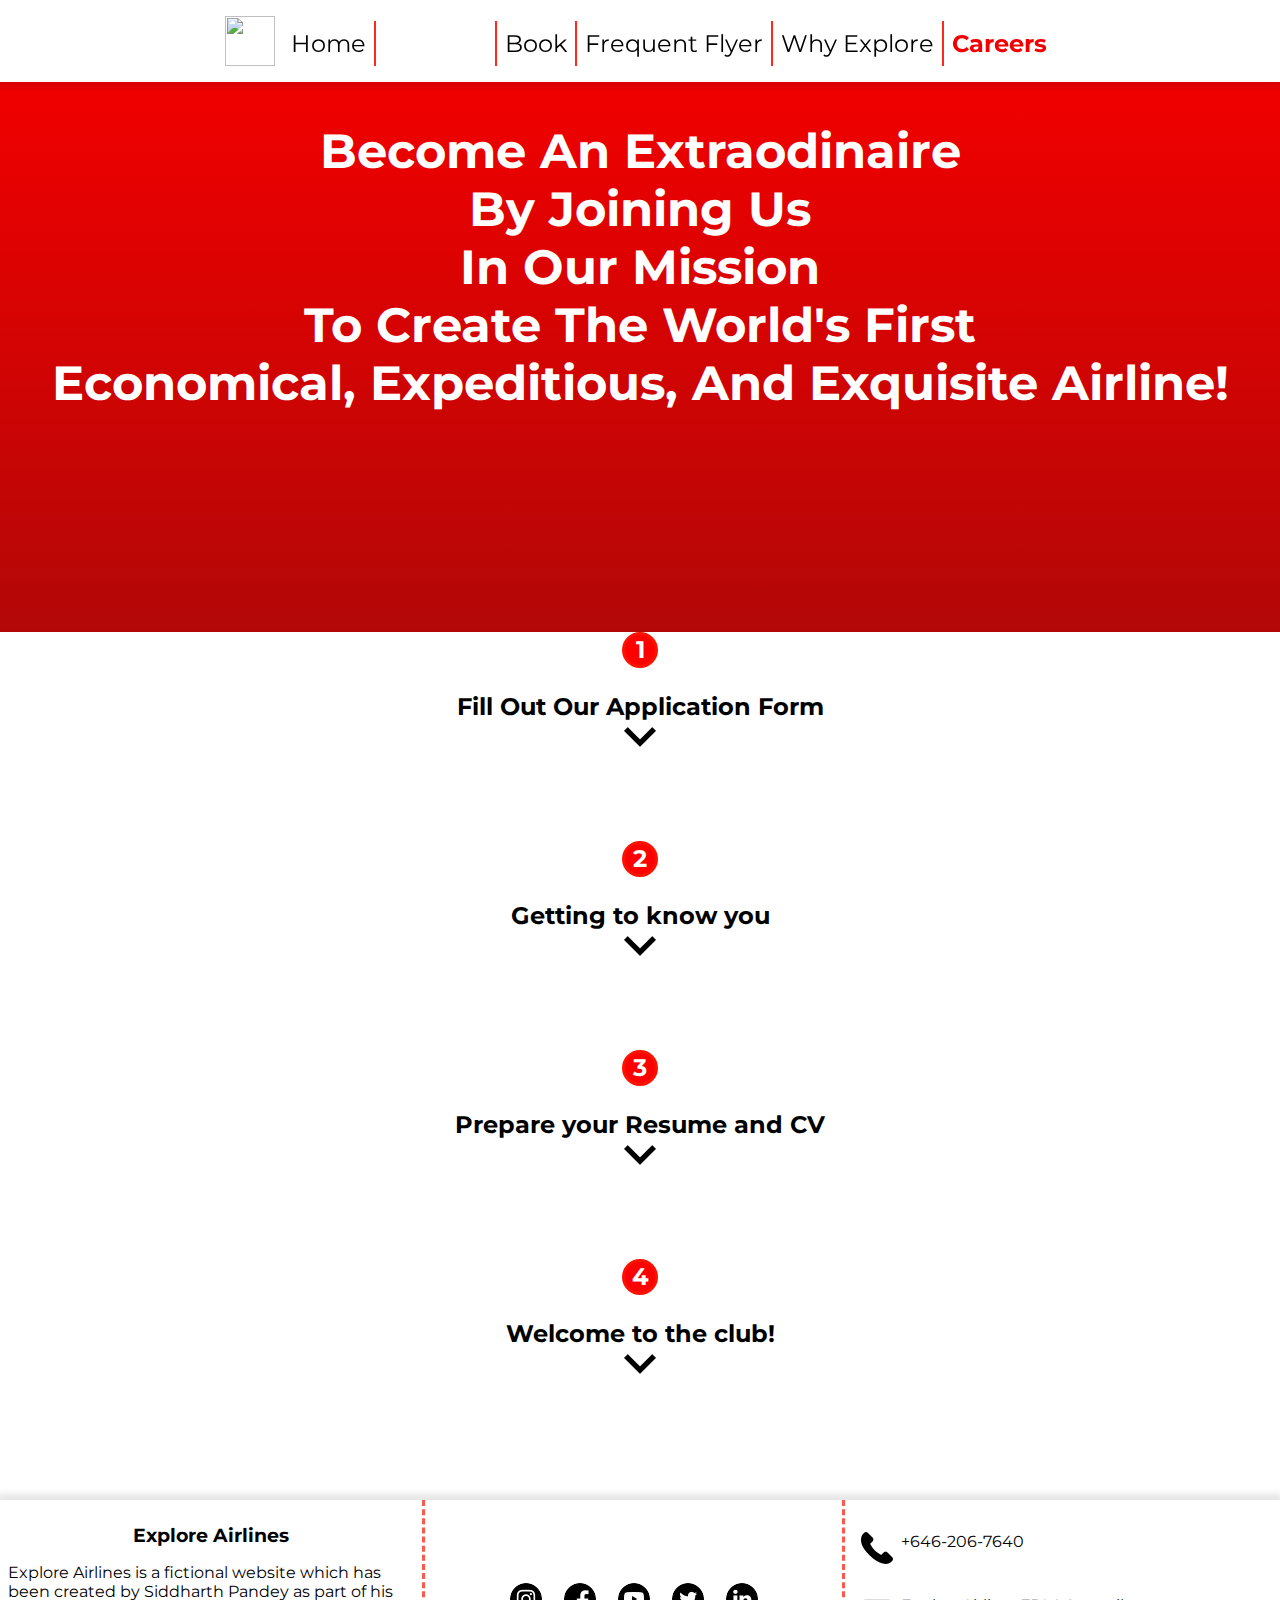
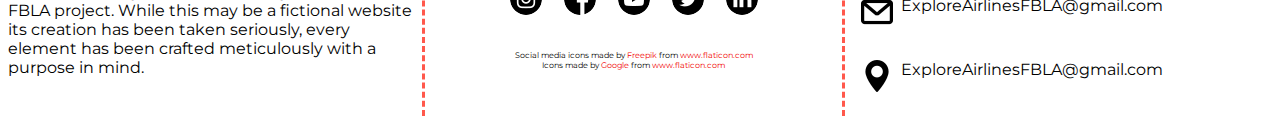
==== HTML/apply.html @ c37e38e6 "Update apply.html" ====
<html>
<head>
  <link href="../CSS/normalize.css" rel="stylesheet" type="text/css">
  <link href="../CSS/main.css" rel="stylesheet" type="text/css">
  <link href="../CSS/apply.css" rel="stylesheet" type="text/css">
  <link href="https://fonts.googleapis.com/css?family=Montserrat&display=swap" rel="stylesheet">
</head>
<body>
  <title>Explore Airlines</title>
  <div class="wrapper">
    <header class="nav-header">
      <h1 class="name">Explore Airlines</h1>
      <ul class="main-nav">
        <img src="Images/logo.png" rel="Our company logo" id="logo-pc">
        <li><a href="/../index.html">Home</a></li>
        <li><a href="/HTML/bookings.html">Book</a></li>
        <li><a href="#">Frequent Flyer</a></li>
        <li><a href="#">Why Explore</a></li>
        <li><a href="/HTML/apply.html" style="color:#f10000; font-weight: bold;">Careers</a></li>
      </ul>
    </header>
    <div class="gradient-background">
      <h1 class="headline">Become An Extraodinaire<br>By Joining Us<br>In Our Mission<br>To Create The World's First<br>Economical, Expeditious, And Exquisite Airline!</h1>
    </div>
    <div class="container-mobile">
      <div class="steps">
        <h2 class="number">1</h2>
        <h2 class="instruction">Fill Out Our Application Form</h2>
        <p class="more_info">More Info</p>
        <input type="checkbox" id="expander1" class="num1">
        <label for="expander1" class="expander"></label>
          <div class="collap-one collapsible">
            <p class="info">We are looking for employees with a creative spirit who are willing to work hard and persevere through challenges. Opportunities at Explore Airlines run wide across all positions.
            </p>
      </div>
      <div class="step">
        <h2 class="number">2</h2>
        <h2 class="instruction">Getting to know you</h2>
        <p class="more_info">More Info</p>
        <input type="checkbox" id="expander2" class="num2">
        <label for="expander2" class="expander"></label>
          <div class="collap-two collapsible">
            <p class="info">If your career profile matches what we are looking for. We'll call you and schedule an interview, you can ask us as many questions as you want!<br>
                We Recommend that you research about our company prior to the interview. We also strongly urge that you abide by our Dress Code:</p>
                <ul class="info-dress">
                  <li>Business suit with:</li>
                  <li>Blouse</li>
                  <li>Collared dress shirt and neck or bow tie</li>
                  <li>Dress pants or skirt with:</li>
                  <li>Blouse</li>
                  <li>Collared dress shirt and neck or bow tie</li>
                  <li>Business dress</li>
                  <li>Blazer with dress pants and:</li>
                  <li>Blouse</li>
                  <li>Collared dress shirt and neck or bow tie</li>
                  <li>Dress shoes/dress boots</li>
                </ul>
          </div>
        </div>
        <div class="step">
        <h2 class="number">3</h2>
        <h2 class="instruction">Prepare your Resume and CV</h2>
        <p class="more_info">More Info</p>
        <input type="checkbox" id="expander3" class="num3">
        <label for="expander3" class="expander"></label>
          <div class="collap-three collapsible">
            <p class="info">Your CV is your opportunity to explain all your work experience and all your achievements, it can be as long as you wish. A Resume unlike a CV should be short, concise and to the point, summarizing your relevant skills and work experience.<br>
              <img src="../Images/document.png" alt="document icon" class="inline-textpic">
                <a href="https://www.businessinsider.com/what-is-the-difference-between-a-cv-and-a-resume-2013-6" class="inline-textpic">Click here to learn more about Resumes and CV's</a>
            </p>
          </div>
        </div>
        <div class="step">
          <h2 class="number">4</h2>
          <h2 class="instruction">Welcome to the club!</h2>
          <p class="more_info">More Info</p>
          <input type="checkbox" id="expander4" class="num4">
          <label for="expander4" class="expander"></label>
            <div class="collap-four collapsible">
              <p class="info">
                Now you can call yourself an Explore Airlines Extraordinaire. We’ll present you your job offer and you’ll be welcomed as a new Extraordinaire.
            </div>
          </div>
      </div>
    </div>
 </div>
 <footer>
    <div class="footer-left">
      <h3>Explore Airlines</h3>
      <p>Explore Airlines is a fictional website which has been created by Siddharth Pandey as part of his FBLA project. While this may be a fictional website its creation has been taken seriously, every element has been crafted meticulously with a purpose in mind.</p>
    </div>
    <div class="footer-center">
      <div class="socials">
        <a href="https://www.instagram.com"><img src="../Images/instagram.png" alt="Follow us on instagram"></a>
        <a href="https://www.facebook.com"><img src="../Images/facebook.png" alt="Follow us on facebook"></a>
        <a href="https://www.youtube.com"><img src="../Images/youtube.png" alt="Follow us on youtube"></a>
        <a href="https://twitter.com"><img src="../Images/twitter.png" alt="Follow us on twitter"></a>
        <a href="https://www.linkedin.com/"><img src="../Images/linkedin.png" alt="Follow us on linked in"></a>
      </div>
        <p class="credit">Social media icons made by <a class="footer-link"  href="https://www.flaticon.com/authors/freepik">Freepik</a> from <a class="footer-link" href="https://www.flaticon.com/">www.flaticon.com</a></p>
      <p class="credit">Icons made by <a class="footer-link" href="https://www.flaticon.com/authors/google">Google</a> from <a class="footer-link" href="https://www.flaticon.com/">www.flaticon.com</a></p>
    </div>
    <div class="footer-right">
      <p><a class="inline-textpic"><img src="../Images/call.png" alt="Call us at:">+646-206-7640</a></p>
      <p><a class="inline-textpic"><img src="../Images/email.png" alt="Email us at:">ExploreAirlinesFBLA@gmail.com</a></p>
      <p><a class="inline-textpic"><img src="../Images/location.png" alt="Email us at:">ExploreAirlinesFBLA@gmail.com</a></p>
    </div>
  </footer>
</body>
</html>
---- CSS/main.css ----
@import url('https://fonts.googleapis.com/css?family=PT+Sans+Narrow&display=swap');

/* Base Styles */
* {
  margin: 0;
  padding: 0;
  box-sizing: border-box;
  font-family: 'Montserrat', 'PT Sans Narrow', sans-serif;
}

img {
  display: block; 
}

/* Background Color EDEFF0 */

/* DRY CSS */

.text-center {
  text-align: center;
}
  
.clearfix::after {
  content: "";
  display: table;
  clear: both;
}

.credit {
  font-size: 0.5rem;
}
    
@media only screen and (min-width: 360px) {  
  .pc {
    display: none;
  }
  
  .pc-vis {
    visibility: hidden;
  }
  
  .container-mobile {
    margin: auto;
    width: 80%;
    display: flex;
    flex-direction: column;
  }
  
  .box {
    display: flex;
    flex-direction: column;
    margin: auto;
    margin-top: 2rem;
    box-shadow: 0rem 0.2rem 0.4rem 0.2rem rgba(0, 0, 0, 0.1);
    padding: 0.5rem;
    width: 100%;
    height: auto;
  }
  
  .inline-textpic {
    display: inline-flex;
  }
  
  a {
    text-decoration: none;
    color: inherit;
  }
  
  a:hover {
    transition: 50ms;
    transition-timing-function: ease-in;
    text-decoration: underline;
    text-decoration-color: #f10000;
    cursor: pointer;
  }
  /*button elements*/
  .button {
    background-color: #f10000;
    border: none;
    border-radius: 5px;
    padding: 1rem 2rem 1rem 2rem;
    color: white;
    border: solid transparent;
    max-height: 54px;
  }
  
  .button:hover {
    cursor: pointer;
  }
  
  /* Footer */
  footer {
    bottom: 0;
    width: 100%;
    color: black;
    background-color: white;
    text-align: center;
    box-shadow: 0rem -0.2rem 0.4rem 0.2rem rgba(0, 0, 0, 0.1);
    height: auto;
    display: flex;
    flex-direction: column;
  }
  
  .footer-link {
    color: #f10000;
  }
  
  .socials {
    display: flex;
    flex-direction: row;
    justify-content: center;
    margin-top: 0.5rem;
    margin-bottom: 0.5rem;
    width: auto;
  }
  
  .socials img {
    border-radius: 50%;
    border: solid transparent;
  }
}

@media only screen and (min-width: 1024px) {
  .box {
    margin: 0;
    margin-top: 5rem;
    box-shadow: 0rem 0.2rem 0.4rem 0.2rem rgba(0, 0, 0, 0.1);
    padding: 0.5rem;
    width: 30%;
    min-width: 375px;
    max-width: 375px;
    transition: 500ms;
    border: solid transparent;
  }
  
  .box:hover {
    border-color: #f10000;               
  }
  
  /*buttons*/
  .button {
    text-align: center;
    bottom: 0;
    font-size: 1em;
  }
  
  .button:hover {
   transition: 200ms;
   background-color: white;
   color: #f10000;
   border-color: #f10000;
  }
}


/* Main Page-Mobile */
@media only screen and (min-width: 360px) {
  /* Navigation */
  .nav-header {
    background-color: #ffffff;
    z-index: 100;
  }
  
  #logo-pc {
    display: none;
  }
  
  #logo-mobile {
    margin: auto;
  }
  
  /*This has been done to override the normalize.css margin: 0.67em property*/
  .name {
    margin: 0;
    padding-top: 1em;
    padding-bottom: 1em;
    text-align: center;
  }
  
  .main-nav {
    display: flex;
    flex-direction: column;
    width: 80vw;
    margin: auto;
    border-bottom: 0.2rem solid #f10000;
  }  

  .main-nav li {
    /*background-color: #FFDD00;*/
    text-align: center;
    color: #ffffff;
    padding-top: 2em;
    padding-bottom: 2em;
    border-top: 0.2rem solid #f10000;
  }
  
  .main-nav li a {
    color: black;
    text-decoration: none;
  }
  
  /*rest of main page */
  .animation {
    display: none;
  }
  
  .wrapper {
    min-height: calc(100vh - 472px);
    margin-bottom: 5rem;
  }
  
  .box .state,
  .box .city {
    text-align: center;
  }
  
  .box .city {
    margin-bottom: 0.2rem;
    margin-top: 0.5rem;
  }
 /* 
  .red-border:hover {
    transition: 250ms;
    border-bottom: solid transparent;
    border-bottom-color: #f10000;
  }*/
  
  /*Footer Adjustments*/
  .footer-left,
  .footer-center,
  .footer-right {
    margin-top: 1.5rem;
  }
  
  .footer-right .inline-textpic {
    font-size: 1rem;
  }
  
  .footer-right .inline-textpic img {
    margin-right: 0.5rem;
  }
  
  .footer-right .inline-textpic:nth-child(n+1) {
    margin-top: 1rem;
  }
  
  .footer-right .inline-textpic:last-child {
    margin-bottom: 1rem;
  }
  
  .credit:first-child {
    margin-top: 1rem;
  }
}

/* Navigation-PC */
@media only screen and (min-width: 1024px) {
  .nav-header {
    position: fixed;
    background-color: #ffffff;
    height: auto;
    position: fixed;
    width: 100%;
    top: 0;
    box-shadow: 0rem 0.2rem 0.4rem 0.2rem rgba(0, 0, 0, 0.1);
  } 

  .name {
    display: none;
  }
  
  .main-nav {
    display: flex;
    width: 829.19px;
    margin: auto;
    border-bottom: none;
    flex-direction: row;
    margin-top: 1rem;
    justify-content: flex-start;
    /* To override some other property */
    margin-bottom: 1rem;
    /*margin-bottom: 1.5625rem;*/
  }
  
  .main-nav li {
    display: flex;
    border-top: none;
    padding-top: 0.5rem;
    padding-bottom: 0.5rem;
    padding-right: 0.5rem;
    padding-left: 0.5rem;
    border-left: solid 2px rgba(255, 17, 0, 0.9);
    margin-top: auto;
    font-size: 1.5em;
  }
  
  /*selects 1st list item, idk why*/
  .main-nav li:nth-child(2) {
    border-left: none;
    padding-left: 1rem;
    border-right: solid 2px rgba(255, 17, 0, 0.9);
  }
  
  /*selects 2nd list item idk why*/
  .main-nav li:nth-child(3) {
    margin-left: auto;
  }
  
  .main-nav li a:hover {
    transition: 250ms;
    color: #f10000;
  }
  
  #logo-mobile {
    display: none;
  }
  
  #logo-pc {
    /* To re-display element */
    display: block;
    align-self: center;
    width: 50px;
    height: 50px;
  }
  
  
  /* Main Page Styles*/
  
  .animation {
    display: flex;
    justify-content: flex-start;
    height: 550px;
  }
  
  .gradient-background {
    background: linear-gradient(#f10000, #b30707);
  }
  
  .space-between {
    margin-top: 175px;
    width: 33.333%;
  }
  
  .animation img {
    margin: auto;
  }
  
  .space-between p {
    text-align: center;
    font-size: 2.5rem;
    color: white;
    font-weight: bold;
  }
  
  #slogan {
    position: absolute;
    left: 50%;
    /*Center*/
    margin-left: -302.595px;
    top: 5%;
    z-index: 7;
    margin-top: 93px;
    font-size: 3rem;
    color: white;
    font-weight: bold;
  }
  
  .container-location {
    margin: auto;
    width: 819px;
    display: flex;
    flex-direction: row;
    justify-content: space-between;
    flex-wrap: wrap;
  }
  
  .book-button {
    width: 35%;
    align-self: flex-end;
  }
  
  /*Footer Adjustments*/
  .wrapper {
    /*To create a sticky footer*/
    min-height: calc(100vh - 373px);
    /*To place content below header*/
    margin-top: 82px;
  }
  
  footer {
    flex-direction: row;
    height: 216px;
  }
  
  .footer-left {
    width: 33%;
    margin-top: 0;
  }
  
  .footer-left h3 {
    margin-top: 1.5rem;
    margin-bottom: 1rem;
  }
  
  .footer-left p {
    margin-bottom: 0.5rem;
    text-align: left;
    padding-left: 0.5rem;
    padding-right: 0.5rem;
  }
  
  .footer-center {
    width: 33%;
    margin: 0;
    border-right: dashed rgba(255, 17, 0, 0.7);
    align-items: center;
    border-left: dashed rgba(255, 17, 0, 0.7);
  }
  
  .socials {
    margin-top: 5rem;
    margin-bottom: 2rem;
  }
  
  .socials img {
    margin-right: 0.5rem;
    margin-left: 0.5rem;
  }
  
  .socials img:hover {
    transition: 250ms;
    border-color: #f10000;
  }
  
  .footer-right {
    margin-top: 0;
    width: 33%;
    align-items: flex-start;
  }
  
  .footer-right p {
    text-align: left;
    margin-bottom: 0.5rem;
  }
  
  .footer-right p:first-child {
    margin-top: 1.5rem;
  }
  
  .footer-right .inline-textpic:first-child {
    margin-top: 0.5rem;
  }
  
  .footer-right img {
    margin-left: 1rem;
  }
  
}

/* Larger screens */
@media only screen and (min-width: 1440px) {
  
  .container-location {
    min-width: 1200px;
    max-width: 1200px;
  }
  
  .main-nav {
    /*The 8px is for the padding on the list items*/
    width: 1208px;
  }
  
  /*Footer Adjustments*/
  .footer-left h3 {
    margin-bottom: 1.5rem;
  }
  .footer-right p {
    margin-bottom: 0.5rem;
  }
}
---- CSS/apply.css ----
/* mobile */

@media only screen and (min-width: 360px) {
  /*The original .box is in DRY CSS in main.css*/
  .box {
    height: 25%;
    max-height: 320px;
  }
  
  .gradient-background {
    height: 550px;
  }
  
  .gradient-background h1 {
    color: white;
    font-weight: bold;
    font-size: 3rem;
  }
  
  .headline {
    padding-top: 2.5rem;
    text-align: center;
  }
  
  .number {
    margin-left: auto;
    margin-right: auto;
    display: block;
    text-align: center;
    color: white;
    height: 1.5em;
    width: 1.5em;
    border: solid #f10;
    border-radius: 50%;
    background-color: red;
    margin-bottom: 1.5rem;
  }
  .instruction {
    text-align: center;
  }
  
  .info {
    margin: auto;
    text-align: center;
  }
  
  .more_info {
    display: none;
  }
  
  /* For The Collapsible; Collapsibles shared content */
  label[class="expander"] {
    margin: auto;
    display: block;
    cursor: pointer;
    background: url("../Images/expand-down.png") no-repeat top center;
    padding: 0.5rem;
    width: 32px;
    height: 32px;
    transition: 250ms;
    margin-bottom: 0.5rem;
    border-bottom-width: 1px;
    border-bottom: solid transparent;
  }
  
  label[class="expander"]:hover {
    cursor: pointer;
    border-bottom-color: #f10000;
  }
  
  label[class="expander"]:not:hover {
    border-bottom-color: transparent;
  }
  
  #expander1,
  #expander2,
  #expander3,
  #expander4 {
    margin: auto;
    width: 32px;
    height: 32px;
    display: none;
  }
  
  .collapsible {
    max-height: 0;
    overflow: hidden;
    margin: auto;
    /*margin-top: 0.5rem;*/
  }
  
  .step {
    margin-top: 5rem;
  }
  
 /* Specific Height For Each Collapsible(Transitions don't work with 'auto') */ 
 
 /* First Collapsible, There is definitely a better and less repetitive way to do this, but my brain is feeling too racked right now*/
  input[class="num1"]:checked ~ .collap-one{
    max-height: 40px;
    transition: max-height 1s ease-in;
    height: auto;
  }
  
  input[id="expander1"]:checked +label {
    background-image: url("../Images/expand-up.png");
  }
  
  input[id="expander1"]:not(:checked) +label {
    background-image: url("../Images/expand-down.png");
  }
  
  
  input[id="expander1"]:not(:checked) ~ .collapsible {
    max-height: 0;
    transition-property: max-height;
    transition-duration: 1s;
    transition-timing-function: ease-out;
  }
  
  /*Second Collapsible*/
  input[class="num2"]:checked ~ .collap-two {
    max-height: 380px;
    transition: max-height 1s ease-in;
    height: auto;
  }
  
  input[id="expander2"]:checked +label {
    background-image: url("../Images/expand-up.png");
  }
  
  input[id="expander2"]:not(:checked) +label {
    background-image: url("../Images/expand-down.png");
  }
  
  
  input[id="expander2"]:not(:checked) ~ .collapsible {
    max-height: 0;
    transition-property: max-height;
    transition-duration: 1s;
    transition-timing-function: ease-out;
  }
  
  img[alt="document icon"],
  a[href*="businessinsider.com"] {
    margin-top: 0.5rem;
  }
  
  /*Third Collapsible*/
  input[class="num3"]:checked ~ .collap-three {
    max-height: 90px;
    transition: max-height 1s ease-in;
    height: auto;
  }
  
  input[id="expander3"]:checked +label {
    background-image: url("../Images/expand-up.png");
  }
  
  input[id="expander3"]:not(:checked) +label {
    background-image: url("../Images/expand-down.png");
  }
  
  
  input[id="expander3"]:not(:checked) ~ .collapsible {
    max-height: 0;
    transition-property: max-height;
    transition-duration: 1s;
    transition-timing-function: ease-out;
  }
  /*Fourth Collapsible*/
  input[id="expander4"]:not(:checked) +label {
    background-image: url("../Images/expand-down.png");
  }
  
  input[class="num4"]:checked ~ .collap-four {
    max-height: 40px;
    transition: max-height 1s ease-in;
    height: auto;
  }
  
  input[id="expander4"]:not(:checked) ~ .collapsible {
    max-height: 0;
    transition-property: max-height;
    transition-duration: 1s;
    transition-timing-function: ease-out;
  }
  
  input[id="expander4"]:checked +label {
    background-image: url("../Images/expand-up.png");
  } 
  
  .step div:last-child {
    margin-bottom: 2rem;
  }
  
  .info-dress {
    text-align: center;
  }
  
  .info-dress li {
    padding-bottom: 0.25rem;
  }
  
  .info-dress li:nth-child(-4n+8),
  .info-dress li:first-child {
    font-weight: bold;
    margin-top: 0.5rem;
    margin-bottom: 0.5rem;
  }
   
}

@media only screen and (min-width: 1024px) {
  .collapsible {
    max-width: 821.19px;
  }
}

@media only screen and (min-width: 1440px) {
  .collapsible {
    max-width: 1208px;
  }
}
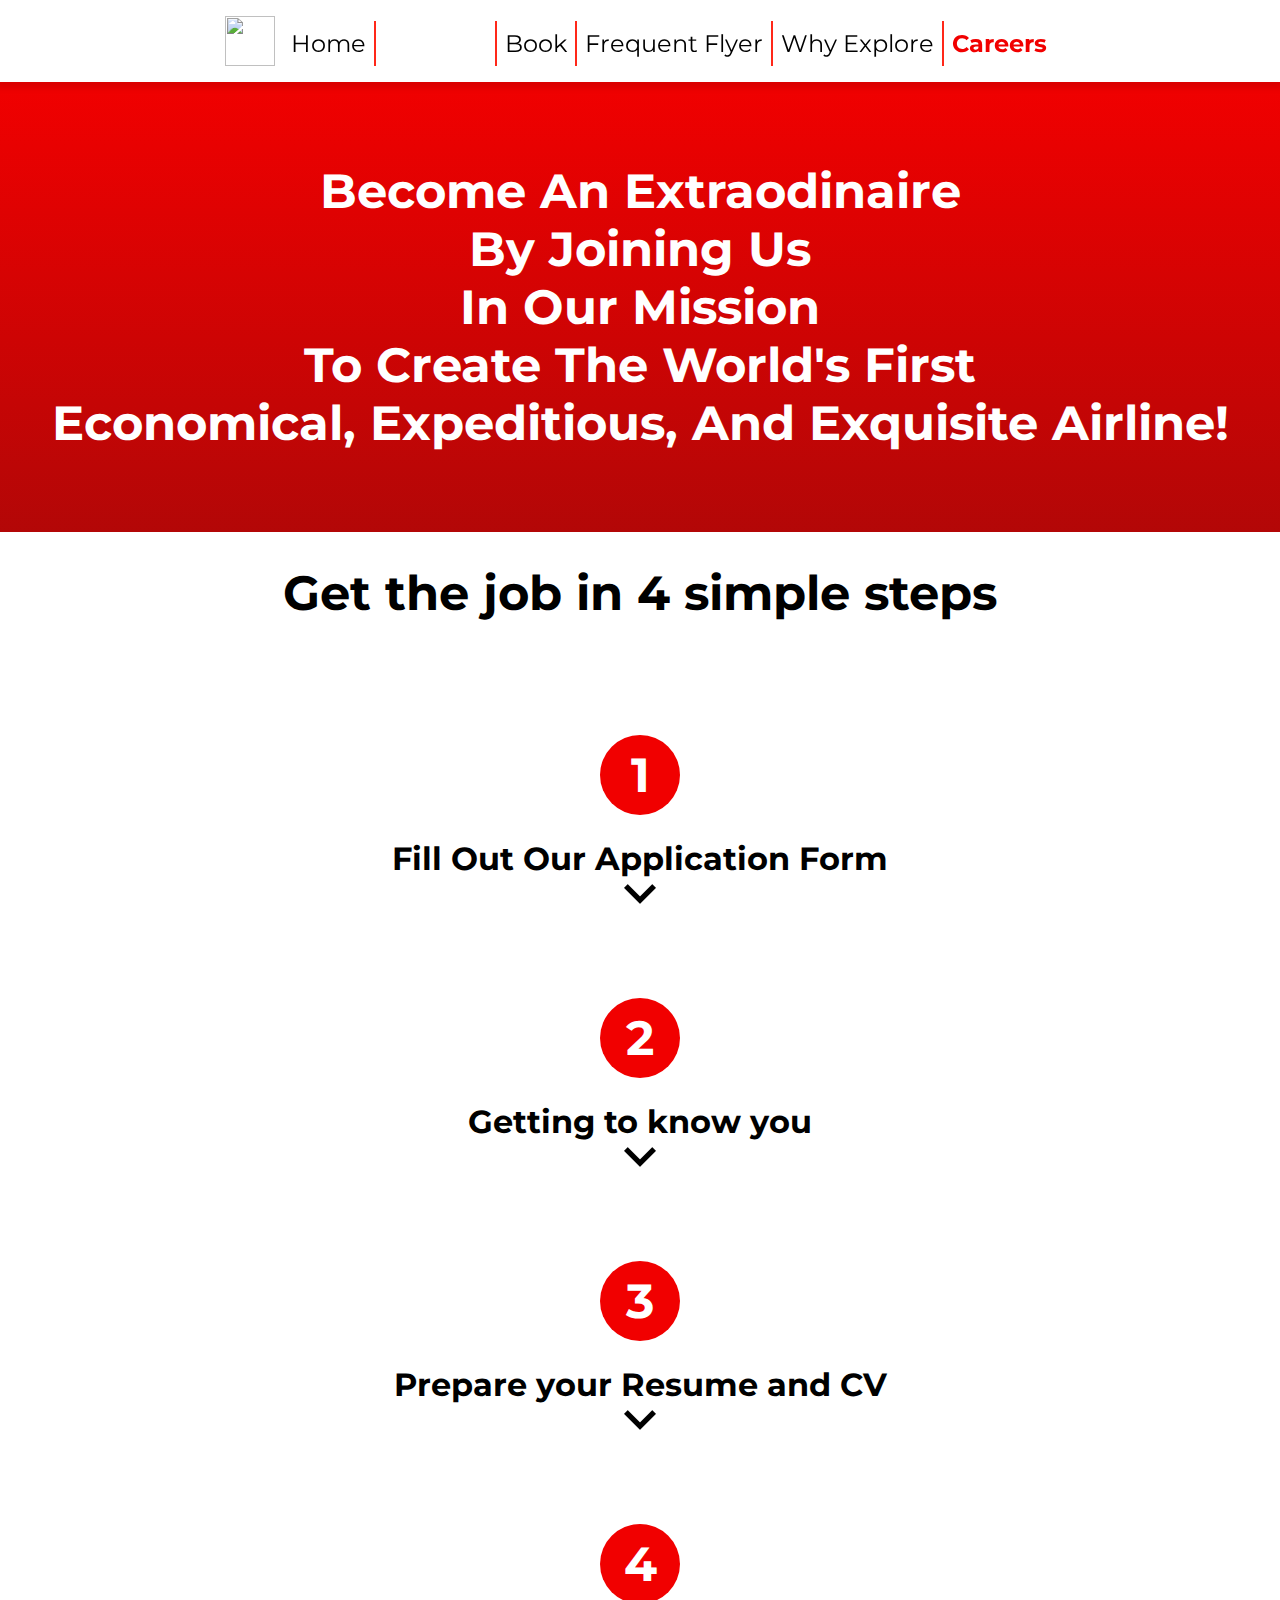
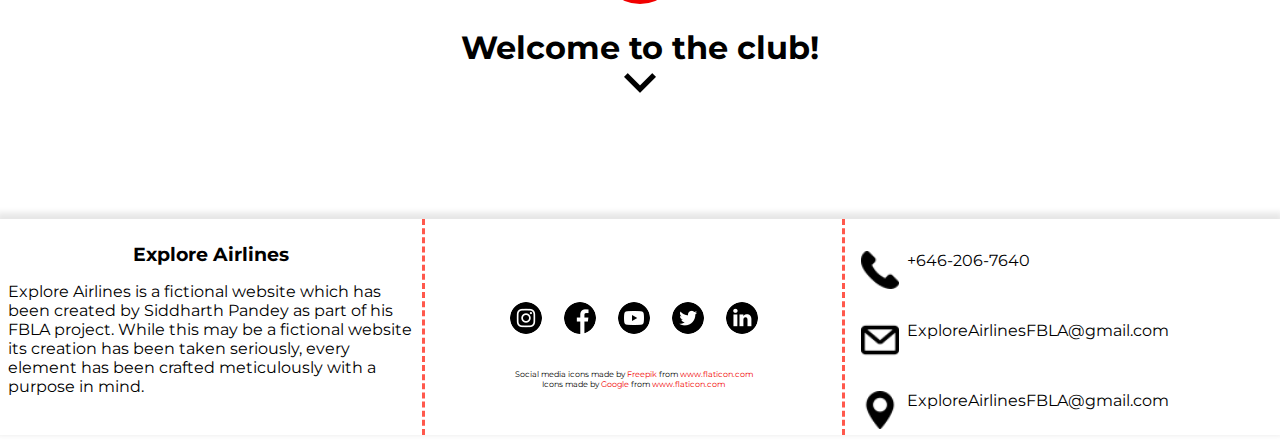
==== commit dad582e7: "fixed up some more things" ====
--- a/HTML/apply.html
+++ b/HTML/apply.html
@@ -23,8 +23,11 @@
       <h1 class="headline">Become An Extraodinaire<br>By Joining Us<br>In Our Mission<br>To Create The World's First<br>Economical, Expeditious, And Exquisite Airline!</h1>
     </div>
     <div class="container-mobile">
+      <h1 class="simple-steps"> Get the job in 4 simple steps </h1>
       <div class="steps">
-        <h2 class="number">1</h2>
+        <div class="circle">
+          <h2 class="number">1</h2>
+        </div>
         <h2 class="instruction">Fill Out Our Application Form</h2>
         <p class="more_info">More Info</p>
         <input type="checkbox" id="expander1" class="num1">
@@ -34,14 +37,16 @@
             </p>
       </div>
       <div class="step">
-        <h2 class="number">2</h2>
+        <div class="circle">
+          <h2 class="number">2</h2>
+        </div>
         <h2 class="instruction">Getting to know you</h2>
         <p class="more_info">More Info</p>
         <input type="checkbox" id="expander2" class="num2">
         <label for="expander2" class="expander"></label>
           <div class="collap-two collapsible">
             <p class="info">If your career profile matches what we are looking for. We'll call you and schedule an interview, you can ask us as many questions as you want!<br>
-                We Recommend that you research about our company prior to the interview. We also strongly urge that you abide by our Dress Code:</p>
+                <!-- We Recommend that you research about our company prior to the interview. We also strongly urge that you abide by our Dress Code:</p>
                 <ul class="info-dress">
                   <li>Business suit with:</li>
                   <li>Blouse</li>
@@ -54,11 +59,13 @@
                   <li>Blouse</li>
                   <li>Collared dress shirt and neck or bow tie</li>
                   <li>Dress shoes/dress boots</li>
-                </ul>
+                </ul> -->
           </div>
         </div>
         <div class="step">
-        <h2 class="number">3</h2>
+          <div class="circle">
+            <h2 class="number">3</h2>
+          </div>
         <h2 class="instruction">Prepare your Resume and CV</h2>
         <p class="more_info">More Info</p>
         <input type="checkbox" id="expander3" class="num3">
@@ -71,7 +78,9 @@
           </div>
         </div>
         <div class="step">
-          <h2 class="number">4</h2>
+          <div class="circle">
+            <h2 class="number">4</h2>
+          </div>
           <h2 class="instruction">Welcome to the club!</h2>
           <p class="more_info">More Info</p>
           <input type="checkbox" id="expander4" class="num4">
--- a/CSS/main.css
+++ b/CSS/main.css
@@ -9,7 +9,7 @@
 }
 
 img {
-  display: block; 
+  display: block;
 }
 
 /* Background Color EDEFF0 */
@@ -19,7 +19,7 @@
 .text-center {
   text-align: center;
 }
-  
+
 .clearfix::after {
   content: "";
   display: table;
@@ -29,23 +29,27 @@
 .credit {
   font-size: 0.5rem;
 }
-    
-@media only screen and (min-width: 360px) {  
+
+@media only screen and (min-width: 360px) {
   .pc {
     display: none;
   }
-  
+
   .pc-vis {
     visibility: hidden;
   }
-  
+
   .container-mobile {
     margin: auto;
     width: 80%;
     display: flex;
     flex-direction: column;
   }
-  
+
+  .gradient-background {
+    background: linear-gradient(#f10000, #b30707);
+  }
+
   .box {
     display: flex;
     flex-direction: column;
@@ -56,16 +60,16 @@
     width: 100%;
     height: auto;
   }
-  
+
   .inline-textpic {
     display: inline-flex;
   }
-  
+
   a {
     text-decoration: none;
     color: inherit;
   }
-  
+
   a:hover {
     transition: 50ms;
     transition-timing-function: ease-in;
@@ -75,19 +79,19 @@
   }
   /*button elements*/
   .button {
+    font-size: 2rem;
     background-color: #f10000;
     border: none;
     border-radius: 5px;
     padding: 1rem 2rem 1rem 2rem;
     color: white;
     border: solid transparent;
-    max-height: 54px;
-  }
-  
+  }
+
   .button:hover {
     cursor: pointer;
   }
-  
+
   /* Footer */
   footer {
     bottom: 0;
@@ -100,11 +104,11 @@
     display: flex;
     flex-direction: column;
   }
-  
+
   .footer-link {
     color: #f10000;
   }
-  
+
   .socials {
     display: flex;
     flex-direction: row;
@@ -113,14 +117,15 @@
     margin-bottom: 0.5rem;
     width: auto;
   }
-  
-  .socials img {
-    border-radius: 50%;
-    border: solid transparent;
-  }
+
 }
 
 @media only screen and (min-width: 1024px) {
+
+  .mobile {
+    display: none;
+  }
+
   .box {
     margin: 0;
     margin-top: 5rem;
@@ -132,18 +137,18 @@
     transition: 500ms;
     border: solid transparent;
   }
-  
+
   .box:hover {
-    border-color: #f10000;               
-  }
-  
+    border-color: #f10000;
+  }
+
   /*buttons*/
   .button {
     text-align: center;
     bottom: 0;
     font-size: 1em;
   }
-  
+
   .button:hover {
    transition: 200ms;
    background-color: white;
@@ -156,19 +161,20 @@
 /* Main Page-Mobile */
 @media only screen and (min-width: 360px) {
   /* Navigation */
+
   .nav-header {
     background-color: #ffffff;
     z-index: 100;
   }
-  
+
   #logo-pc {
     display: none;
   }
-  
+
   #logo-mobile {
     margin: auto;
   }
-  
+
   /*This has been done to override the normalize.css margin: 0.67em property*/
   .name {
     margin: 0;
@@ -176,78 +182,137 @@
     padding-bottom: 1em;
     text-align: center;
   }
-  
+
   .main-nav {
     display: flex;
     flex-direction: column;
     width: 80vw;
     margin: auto;
     border-bottom: 0.2rem solid #f10000;
-  }  
+  }
 
   .main-nav li {
     /*background-color: #FFDD00;*/
+    font-size: 2rem;
     text-align: center;
     color: #ffffff;
-    padding-top: 2em;
-    padding-bottom: 2em;
+    padding-top: 4rem;
+    padding-bottom: 4rem;
     border-top: 0.2rem solid #f10000;
   }
-  
+
   .main-nav li a {
     color: black;
     text-decoration: none;
   }
-  
+
   /*rest of main page */
+
+  .gradient-background {
+    margin-top: 2rem;
+  }
+
   .animation {
-    display: none;
-  }
-  
+    display: flex;
+    flex-direction: column;
+  }
+
+  #slogan {
+    margin: auto;
+    color: white;
+    margin-top: 2rem;
+    margin-bottom: 1.5rem;
+  }
+
+
+
+  .animation p {
+    margin: auto:
+    color: white;
+    margin-top: 0.5rem;
+    margin-bottom: 1.5rem;
+  }
+
+  .animation img {
+    margin: auto;
+  }
+
+  .space-between p {
+    text-align: center;
+    font-size: 2.5rem;
+    color: white;
+    font-weight: bold;
+  }
+
+  .space-between p:last-child {
+    margin-bottom: 2rem;
+  }
+
   .wrapper {
     min-height: calc(100vh - 472px);
     margin-bottom: 5rem;
   }
-  
+
   .box .state,
   .box .city {
     text-align: center;
   }
-  
+
+  .box .state {
+    font-size: 2rem;
+  }
+
   .box .city {
     margin-bottom: 0.2rem;
     margin-top: 0.5rem;
-  }
- /* 
+    font-size: 1.5rem;
+  }
+ /*
   .red-border:hover {
     transition: 250ms;
     border-bottom: solid transparent;
     border-bottom-color: #f10000;
   }*/
-  
+
   /*Footer Adjustments*/
   .footer-left,
   .footer-center,
   .footer-right {
     margin-top: 1.5rem;
   }
-  
+
+  .footer-left p {
+    font-size: 1.5rem;
+  }
+
+  .footer-center img {
+    height: 64px;
+    width: 64px;
+  }
+
+  .footer-center .socials img {
+    border-radius: 50%;
+    border: solid transparent;
+    margin-right: 0.5rem;
+    margin-left: 0.5rem;
+  }
+
   .footer-right .inline-textpic {
-    font-size: 1rem;
-  }
-  
+    font-size: 2rem;
+  }
+
   .footer-right .inline-textpic img {
     margin-right: 0.5rem;
   }
-  
+
   .footer-right .inline-textpic:nth-child(n+1) {
     margin-top: 1rem;
   }
-  
+
   .footer-right .inline-textpic:last-child {
     margin-bottom: 1rem;
   }
-  
+
   .credit:first-child {
     margin-top: 1rem;
   }
@@ -263,12 +328,12 @@
     width: 100%;
     top: 0;
     box-shadow: 0rem 0.2rem 0.4rem 0.2rem rgba(0, 0, 0, 0.1);
-  } 
+  }
 
   .name {
     display: none;
   }
-  
+
   .main-nav {
     display: flex;
     width: 829.19px;
@@ -281,7 +346,7 @@
     margin-bottom: 1rem;
     /*margin-bottom: 1.5625rem;*/
   }
-  
+
   .main-nav li {
     display: flex;
     border-top: none;
@@ -293,28 +358,28 @@
     margin-top: auto;
     font-size: 1.5em;
   }
-  
+
   /*selects 1st list item, idk why*/
   .main-nav li:nth-child(2) {
     border-left: none;
     padding-left: 1rem;
     border-right: solid 2px rgba(255, 17, 0, 0.9);
   }
-  
+
   /*selects 2nd list item idk why*/
   .main-nav li:nth-child(3) {
     margin-left: auto;
   }
-  
+
   .main-nav li a:hover {
     transition: 250ms;
     color: #f10000;
   }
-  
+
   #logo-mobile {
     display: none;
   }
-  
+
   #logo-pc {
     /* To re-display element */
     display: block;
@@ -322,36 +387,42 @@
     width: 50px;
     height: 50px;
   }
-  
-  
+
+
   /* Main Page Styles*/
-  
+
   .animation {
     display: flex;
     justify-content: flex-start;
+    flex-direction: row;
     height: 550px;
   }
-  
-  .gradient-background {
-    background: linear-gradient(#f10000, #b30707);
-  }
-  
+
   .space-between {
+    position: relative;
     margin-top: 175px;
     width: 33.333%;
   }
-  
+
   .animation img {
-    margin: auto;
-  }
-  
+    display: hide;
+    position: absolute;
+    top: 80px;
+    width: 256px;
+    height: 256px;
+  }
+
+  /*I'm keeping this line cuz it fucking screwed me over so hard*/
+  .animation img:first-child {
+  }
+
   .space-between p {
     text-align: center;
     font-size: 2.5rem;
     color: white;
     font-weight: bold;
   }
-  
+
   #slogan {
     position: absolute;
     left: 50%;
@@ -364,7 +435,7 @@
     color: white;
     font-weight: bold;
   }
-  
+
   .container-location {
     margin: auto;
     width: 819px;
@@ -373,12 +444,12 @@
     justify-content: space-between;
     flex-wrap: wrap;
   }
-  
+
   .book-button {
     width: 35%;
     align-self: flex-end;
   }
-  
+
   /*Footer Adjustments*/
   .wrapper {
     /*To create a sticky footer*/
@@ -386,29 +457,30 @@
     /*To place content below header*/
     margin-top: 82px;
   }
-  
+
   footer {
     flex-direction: row;
     height: 216px;
   }
-  
+
   .footer-left {
     width: 33%;
     margin-top: 0;
   }
-  
+
   .footer-left h3 {
     margin-top: 1.5rem;
     margin-bottom: 1rem;
   }
-  
+
   .footer-left p {
+    font-size: 1rem;
     margin-bottom: 0.5rem;
     text-align: left;
     padding-left: 0.5rem;
     padding-right: 0.5rem;
   }
-  
+
   .footer-center {
     width: 33%;
     margin: 0;
@@ -416,60 +488,70 @@
     align-items: center;
     border-left: dashed rgba(255, 17, 0, 0.7);
   }
-  
+
+  .footer-center img,
+  .footer-right img {
+    height: 38px;
+    width: 38px;
+  }
+
   .socials {
     margin-top: 5rem;
     margin-bottom: 2rem;
   }
-  
+
   .socials img {
     margin-right: 0.5rem;
     margin-left: 0.5rem;
   }
-  
+
   .socials img:hover {
     transition: 250ms;
     border-color: #f10000;
   }
-  
+
   .footer-right {
     margin-top: 0;
     width: 33%;
     align-items: flex-start;
   }
-  
+
   .footer-right p {
     text-align: left;
     margin-bottom: 0.5rem;
   }
-  
+
   .footer-right p:first-child {
     margin-top: 1.5rem;
   }
-  
+
+  .footer-right .inline-textpic {
+    font-size: 1rem;
+  }
+
   .footer-right .inline-textpic:first-child {
     margin-top: 0.5rem;
   }
-  
+
   .footer-right img {
     margin-left: 1rem;
   }
-  
+
 }
 
 /* Larger screens */
 @media only screen and (min-width: 1440px) {
-  
+
   .container-location {
     min-width: 1200px;
     max-width: 1200px;
   }
-  
+
   .main-nav {
     /*The 8px is for the padding on the list items*/
     width: 1208px;
   }
-  
+
   /*Footer Adjustments*/
   .footer-left h3 {
     margin-bottom: 1.5rem;
--- a/CSS/apply.css
+++ b/CSS/apply.css
@@ -6,48 +6,63 @@
     height: 25%;
     max-height: 320px;
   }
-  
+
   .gradient-background {
-    height: 550px;
-  }
-  
+    padding-top: 3rem;
+    padding-bottom: 3rem;
+  }
+
   .gradient-background h1 {
     color: white;
     font-weight: bold;
     font-size: 3rem;
   }
-  
+
   .headline {
-    padding-top: 2.5rem;
-    text-align: center;
-  }
-  
-  .number {
+    text-align: center;
+  }
+
+  .circle {
     margin-left: auto;
     margin-right: auto;
-    display: block;
-    text-align: center;
+    background-color: #f10000;
+    text-align: center;
+    vertical-align: middle;
+    height: 5rem;
+    width: 5rem;
+    border-radius: 50%;
+    margin-bottom: 1.5rem;
+  }
+
+  .number {
+    font-size: 3rem;
+    padding-top: 11px;
     color: white;
-    height: 1.5em;
-    width: 1.5em;
-    border: solid #f10;
-    border-radius: 50%;
-    background-color: red;
-    margin-bottom: 1.5rem;
   }
   .instruction {
-    text-align: center;
-  }
-  
+    font-size: 2rem;
+    text-align: center;
+  }
+
   .info {
     margin: auto;
     text-align: center;
-  }
-  
+    font-size: 1.5rem;
+  }
+
   .more_info {
     display: none;
   }
-  
+
+  .simple-steps {
+    text-align: center;
+    font-size: 3rem;
+  }
+
+  .steps {
+    margin-top: 5rem;
+  }
+
   /* For The Collapsible; Collapsibles shared content */
   label[class="expander"] {
     margin: auto;
@@ -62,16 +77,16 @@
     border-bottom-width: 1px;
     border-bottom: solid transparent;
   }
-  
+
   label[class="expander"]:hover {
     cursor: pointer;
     border-bottom-color: #f10000;
   }
-  
+
   label[class="expander"]:not:hover {
     border-bottom-color: transparent;
   }
-  
+
   #expander1,
   #expander2,
   #expander3,
@@ -81,87 +96,87 @@
     height: 32px;
     display: none;
   }
-  
+
   .collapsible {
     max-height: 0;
     overflow: hidden;
     margin: auto;
     /*margin-top: 0.5rem;*/
   }
-  
+
   .step {
     margin-top: 5rem;
   }
-  
- /* Specific Height For Each Collapsible(Transitions don't work with 'auto') */ 
- 
+
+ /* Specific Height For Each Collapsible(Transitions don't work with 'auto') */
+
  /* First Collapsible, There is definitely a better and less repetitive way to do this, but my brain is feeling too racked right now*/
   input[class="num1"]:checked ~ .collap-one{
-    max-height: 40px;
-    transition: max-height 1s ease-in;
-    height: auto;
-  }
-  
+    max-height: 90px;
+    transition: max-height 1s ease-in;
+    height: auto;
+  }
+
   input[id="expander1"]:checked +label {
     background-image: url("../Images/expand-up.png");
   }
-  
+
   input[id="expander1"]:not(:checked) +label {
     background-image: url("../Images/expand-down.png");
   }
-  
-  
+
+
   input[id="expander1"]:not(:checked) ~ .collapsible {
     max-height: 0;
     transition-property: max-height;
     transition-duration: 1s;
     transition-timing-function: ease-out;
   }
-  
+
   /*Second Collapsible*/
   input[class="num2"]:checked ~ .collap-two {
-    max-height: 380px;
-    transition: max-height 1s ease-in;
-    height: auto;
-  }
-  
+    max-height: 87px;
+    transition: max-height 1s ease-in;
+    height: auto;
+  }
+
   input[id="expander2"]:checked +label {
     background-image: url("../Images/expand-up.png");
   }
-  
+
   input[id="expander2"]:not(:checked) +label {
     background-image: url("../Images/expand-down.png");
   }
-  
-  
+
+
   input[id="expander2"]:not(:checked) ~ .collapsible {
     max-height: 0;
     transition-property: max-height;
     transition-duration: 1s;
     transition-timing-function: ease-out;
   }
-  
+
   img[alt="document icon"],
   a[href*="businessinsider.com"] {
     margin-top: 0.5rem;
   }
-  
+
   /*Third Collapsible*/
   input[class="num3"]:checked ~ .collap-three {
-    max-height: 90px;
-    transition: max-height 1s ease-in;
-    height: auto;
-  }
-  
+    max-height: 156px;
+    transition: max-height 1s ease-in;
+    height: auto;
+  }
+
   input[id="expander3"]:checked +label {
     background-image: url("../Images/expand-up.png");
   }
-  
+
   input[id="expander3"]:not(:checked) +label {
     background-image: url("../Images/expand-down.png");
   }
-  
-  
+
+
   input[id="expander3"]:not(:checked) ~ .collapsible {
     max-height: 0;
     transition-property: max-height;
@@ -172,43 +187,43 @@
   input[id="expander4"]:not(:checked) +label {
     background-image: url("../Images/expand-down.png");
   }
-  
+
   input[class="num4"]:checked ~ .collap-four {
-    max-height: 40px;
-    transition: max-height 1s ease-in;
-    height: auto;
-  }
-  
+    max-height: 87px;
+    transition: max-height 1s ease-in;
+    height: auto;
+  }
+
   input[id="expander4"]:not(:checked) ~ .collapsible {
     max-height: 0;
     transition-property: max-height;
     transition-duration: 1s;
     transition-timing-function: ease-out;
   }
-  
+
   input[id="expander4"]:checked +label {
     background-image: url("../Images/expand-up.png");
-  } 
-  
+  }
+
   .step div:last-child {
     margin-bottom: 2rem;
   }
-  
+
   .info-dress {
     text-align: center;
   }
-  
+
   .info-dress li {
     padding-bottom: 0.25rem;
   }
-  
+
   .info-dress li:nth-child(-4n+8),
   .info-dress li:first-child {
     font-weight: bold;
     margin-top: 0.5rem;
     margin-bottom: 0.5rem;
   }
-   
+
 }
 
 @media only screen and (min-width: 1024px) {
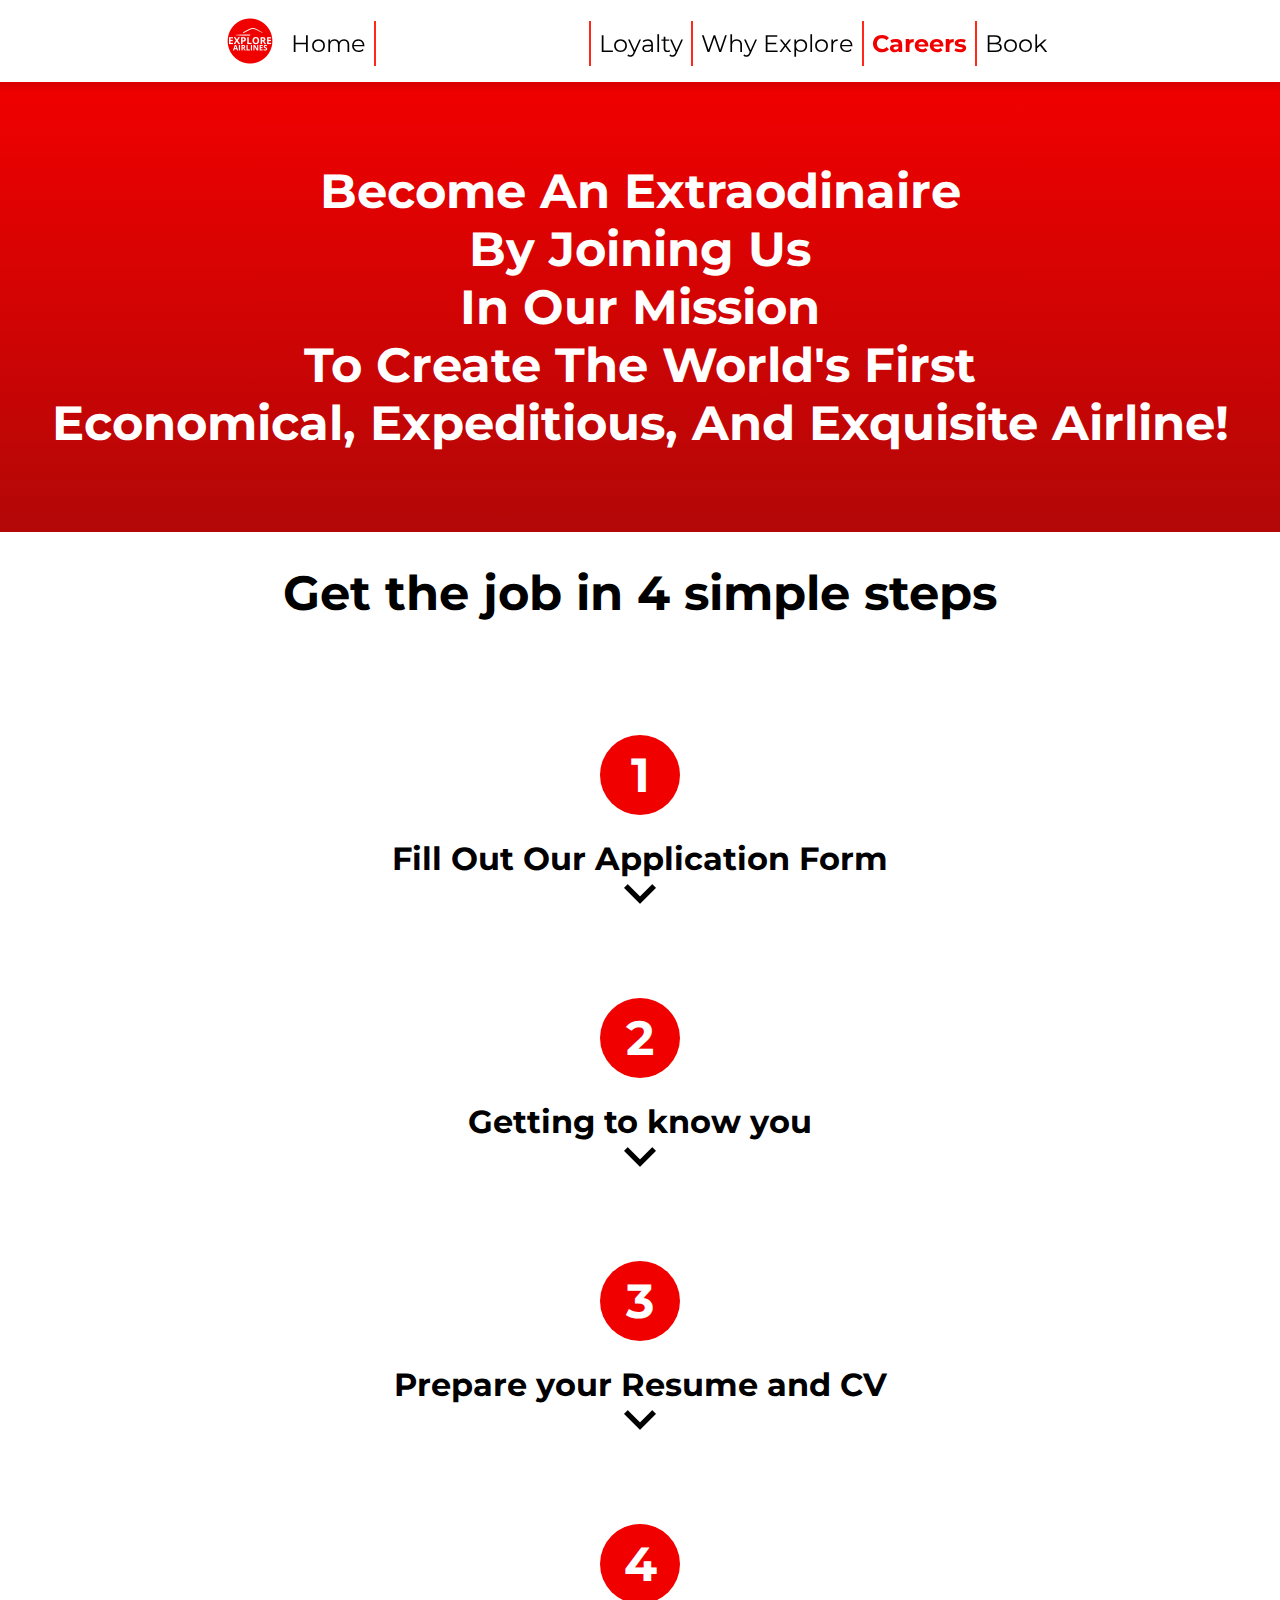
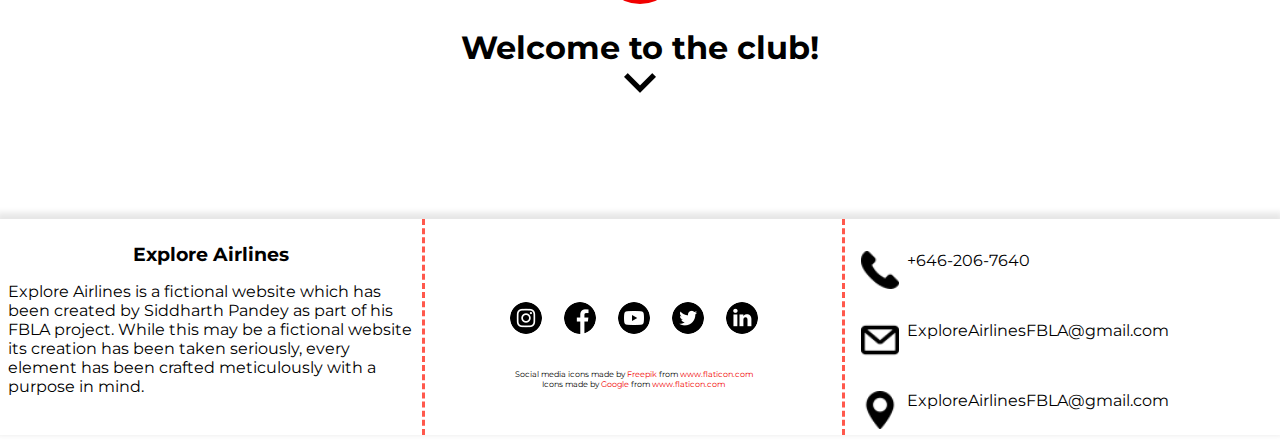
==== commit 1bc62380: "Fixed header and added the flights with prices" ====
--- a/HTML/apply.html
+++ b/HTML/apply.html
@@ -11,12 +11,14 @@
     <header class="nav-header">
       <h1 class="name">Explore Airlines</h1>
       <ul class="main-nav">
-        <img src="Images/logo.png" rel="Our company logo" id="logo-pc">
-        <li><a href="/../index.html">Home</a></li>
-        <li><a href="/HTML/bookings.html">Book</a></li>
-        <li><a href="#">Frequent Flyer</a></li>
+        <!--Logo Inbetween-->
+        <img src="../Images/logo.png" rel="Our company logo" id="logo-pc">
+        <!--End of Logo Inbetween-->
+        <li><a href="../index.html">Home</a></li>
+        <li><a href="memberships.html">Loyalty</a></li>
         <li><a href="#">Why Explore</a></li>
-        <li><a href="/HTML/apply.html" style="color:#f10000; font-weight: bold;">Careers</a></li>
+        <li><a href="apply.html" style="color:#f10000; font-weight: bold;">Careers</a></li>
+        <li><a href="bookings.html">Book</a></li>
       </ul>
     </header>
     <div class="gradient-background">
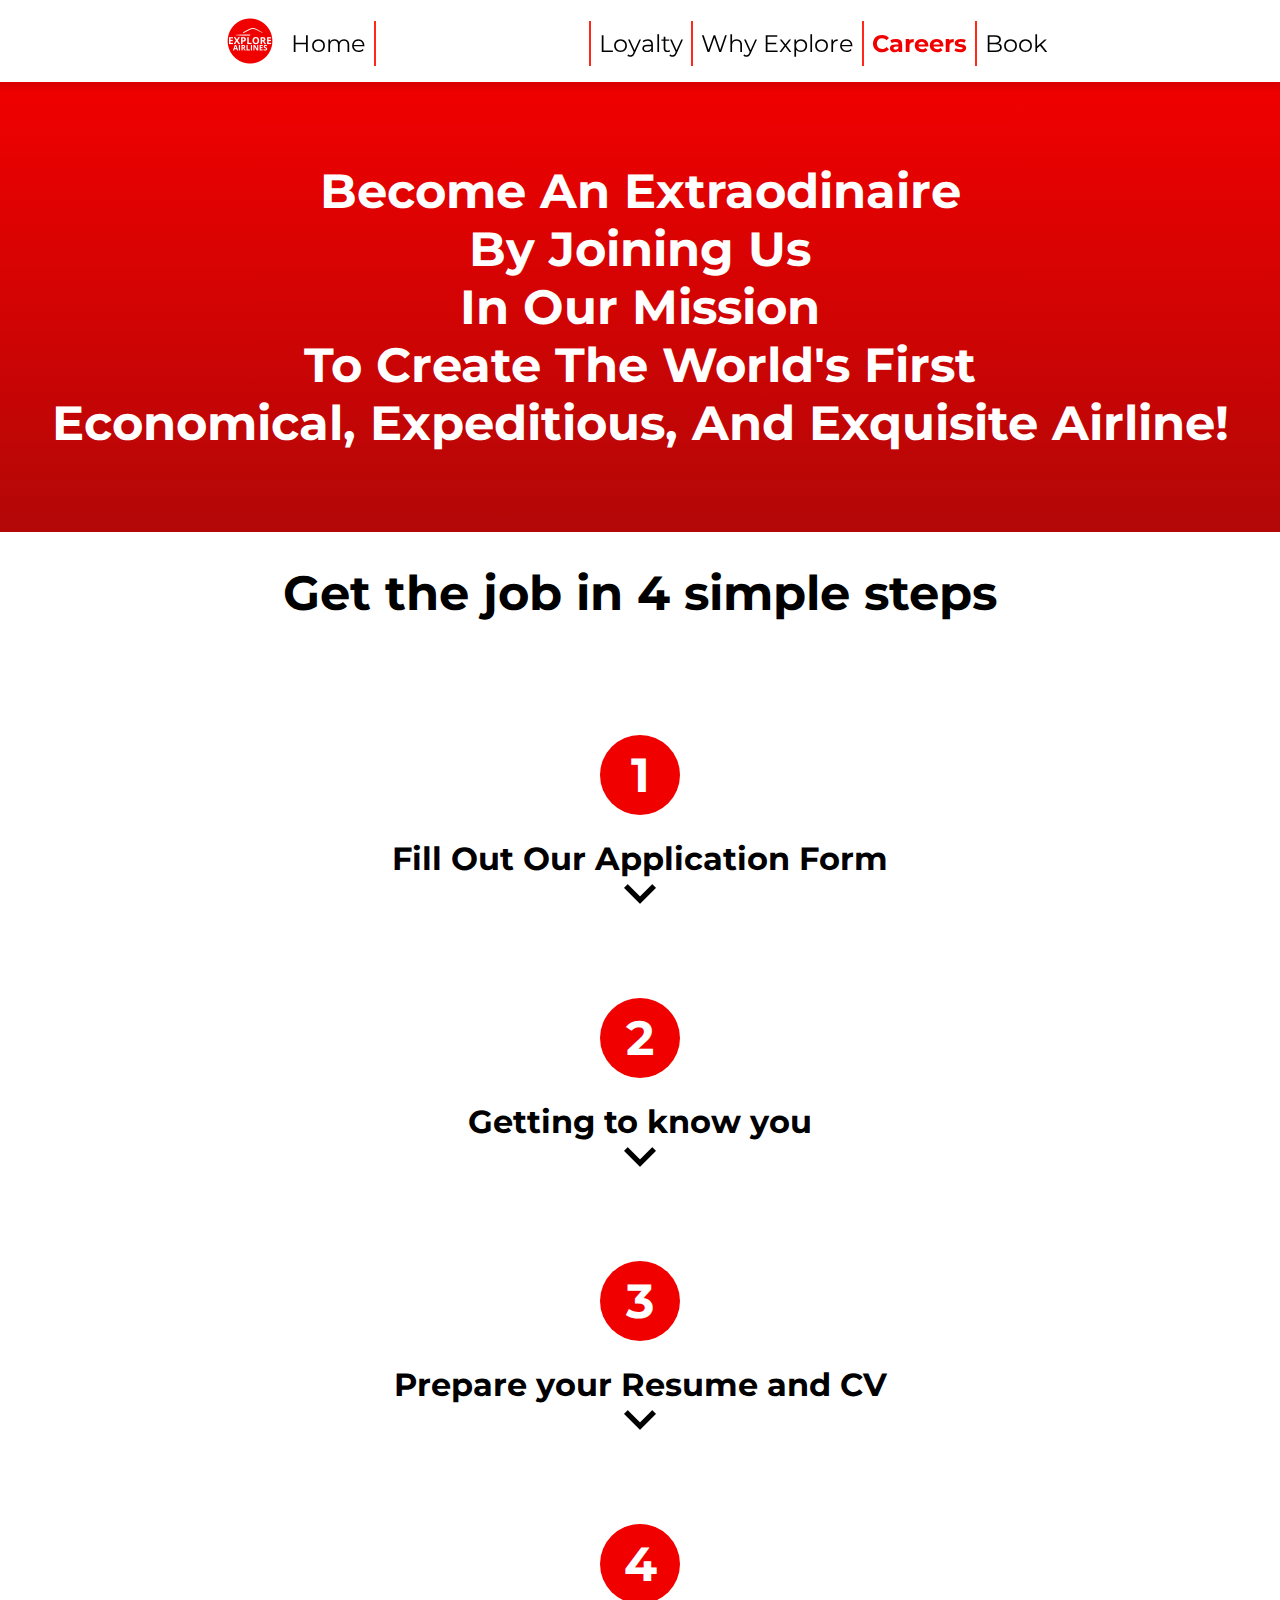
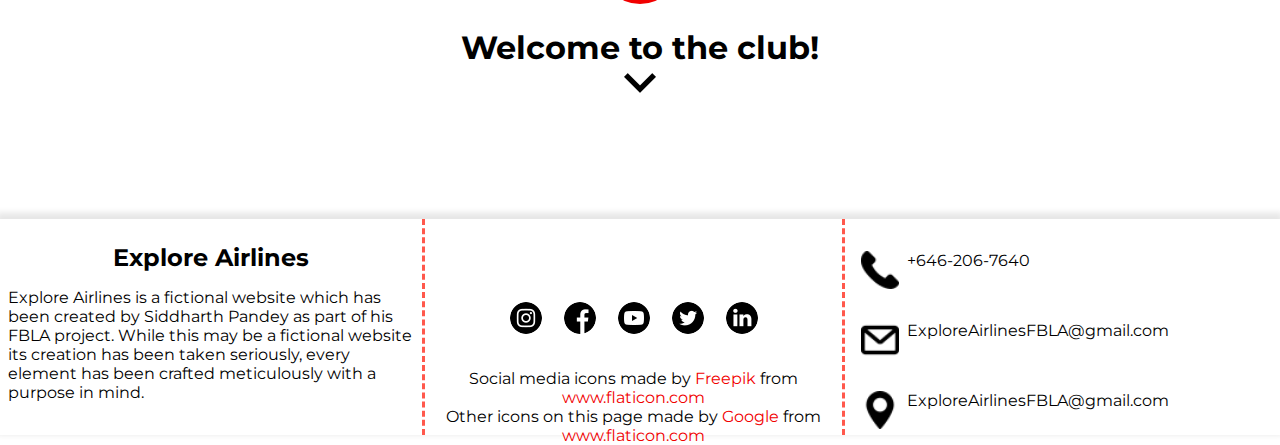
==== commit 8418d3dd: "Added pictures to intro page" ====
--- a/HTML/apply.html
+++ b/HTML/apply.html
@@ -109,7 +109,7 @@
         <a href="https://www.linkedin.com/"><img src="../Images/linkedin.png" alt="Follow us on linked in"></a>
       </div>
         <p class="credit">Social media icons made by <a class="footer-link"  href="https://www.flaticon.com/authors/freepik">Freepik</a> from <a class="footer-link" href="https://www.flaticon.com/">www.flaticon.com</a></p>
-      <p class="credit">Icons made by <a class="footer-link" href="https://www.flaticon.com/authors/google">Google</a> from <a class="footer-link" href="https://www.flaticon.com/">www.flaticon.com</a></p>
+      <p class="credit">Other icons on this page made by <a class="footer-link" href="https://www.flaticon.com/authors/google">Google</a> from <a class="footer-link" href="https://www.flaticon.com/">www.flaticon.com</a></p>
     </div>
     <div class="footer-right">
       <p><a class="inline-textpic"><img src="../Images/call.png" alt="Call us at:">+646-206-7640</a></p>
--- a/CSS/main.css
+++ b/CSS/main.css
@@ -131,9 +131,7 @@
     margin-top: 5rem;
     box-shadow: 0rem 0.2rem 0.4rem 0.2rem rgba(0, 0, 0, 0.1);
     padding: 0.5rem;
-    width: 30%;
-    min-width: 375px;
-    max-width: 375px;
+    width: 375px;
     transition: 500ms;
     border: solid transparent;
   }
@@ -219,9 +217,11 @@
 
   #slogan {
     margin: auto;
+    text-align: center;
     color: white;
     margin-top: 2rem;
     margin-bottom: 1.5rem;
+    font-size: 5rem;
   }
 
 
@@ -239,7 +239,7 @@
 
   .space-between p {
     text-align: center;
-    font-size: 2.5rem;
+    font-size: 3rem;
     color: white;
     font-weight: bold;
   }
@@ -253,19 +253,37 @@
     margin-bottom: 5rem;
   }
 
+  .box img[src*="Box"] {
+    position: relative;
+    width: 80vw;
+    height: 200px;
+    /*Add padding and margin of box so 8px, true for all sides*/
+    right: 8px;
+    top: -8px;
+  }
+
   .box .state,
   .box .city {
     text-align: center;
   }
 
   .box .state {
-    font-size: 2rem;
+    font-size: 3rem;
+    margin-top: 1rem;
+    margin-bottom: 1rem;
   }
 
   .box .city {
     margin-bottom: 0.2rem;
     margin-top: 0.5rem;
-    font-size: 1.5rem;
+    font-size: 2rem;
+  }
+
+  .box .price {
+    font-size: 2rem;
+    text-align: center;
+    margin-top: 0.5rem;
+    margin-bottom: 1rem;
   }
  /*
   .red-border:hover {
@@ -285,6 +303,10 @@
     font-size: 1.5rem;
   }
 
+  .footer-left h3 {
+    font-size: 1.5rem;
+  }
+
   .footer-center img {
     height: 64px;
     width: 64px;
@@ -295,6 +317,10 @@
     border: solid transparent;
     margin-right: 0.5rem;
     margin-left: 0.5rem;
+  }
+
+  .footer-center .credit {
+    font-size: 1rem;
   }
 
   .footer-right .inline-textpic {
@@ -445,6 +471,37 @@
     flex-wrap: wrap;
   }
 
+  .box img[src*="Box"] {
+    position: relative;
+    width: 375px;
+    height: 125px;
+    /*Add padding and margin of box so 11px, true for all sides*/
+    right: 11px;
+    top: -11px;
+  }
+
+  .box:hover img[src*="Box"] {
+    right: 8px;
+    top: -8px;
+    max-width: 369;
+  }
+
+  .box .city {
+    font-size: 1.5rem;
+    margin-bottom: 0;
+  }
+
+  .box .state {
+    font-size: 2rem;
+    margin-top: 1rem;
+    margin-bottom: 1rem;
+  }
+
+  .box .price {
+    font-size: 1.5rem;
+    margin-top: 0;
+  }
+
   .book-button {
     width: 35%;
     align-self: flex-end;
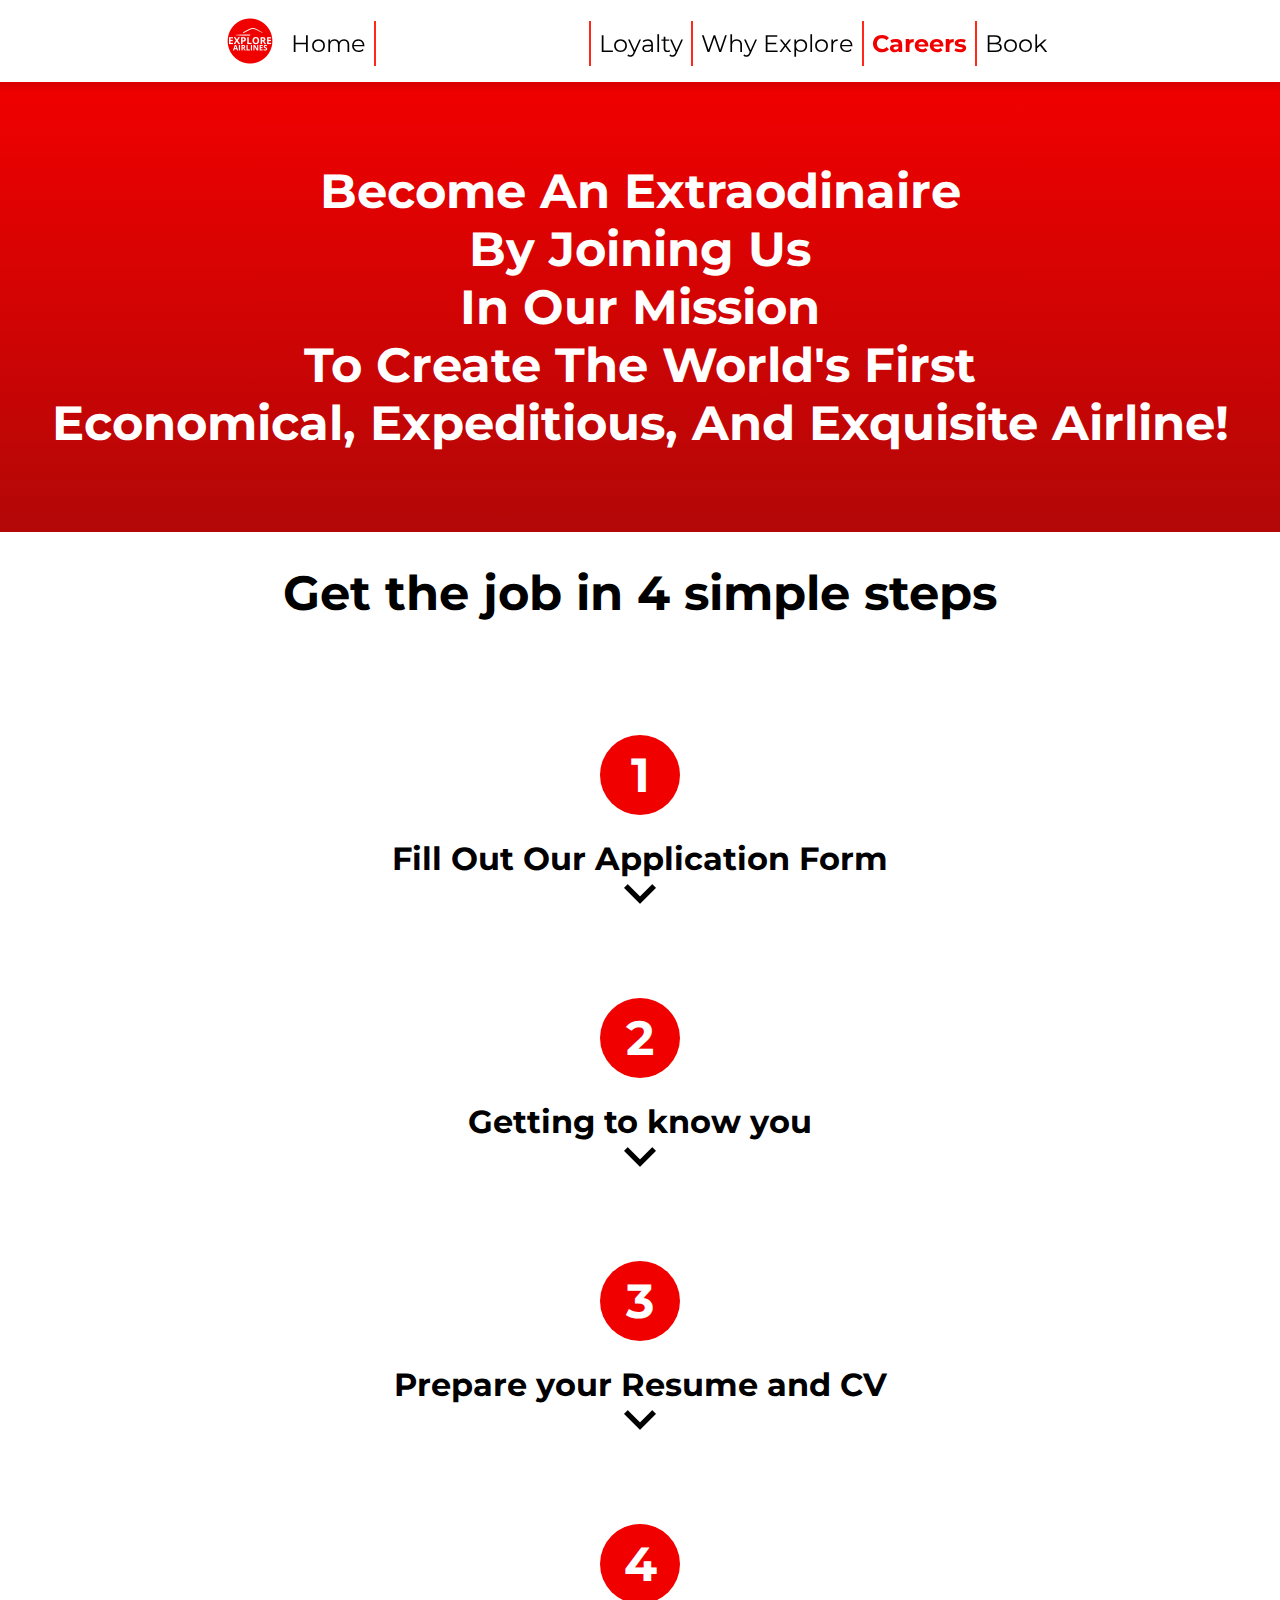
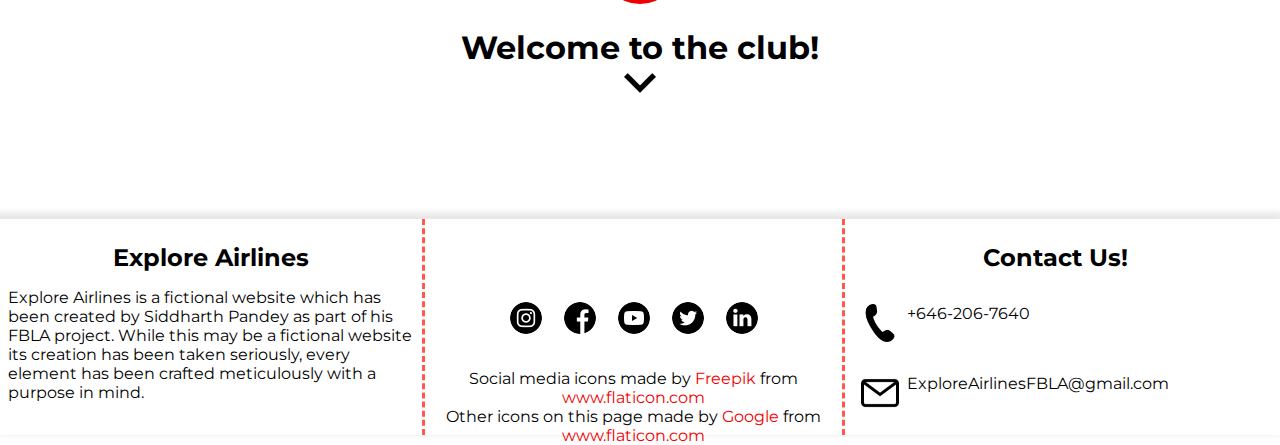
==== commit 5e9dc95a: "fixed up footer" ====
--- a/HTML/apply.html
+++ b/HTML/apply.html
@@ -112,9 +112,10 @@
       <p class="credit">Other icons on this page made by <a class="footer-link" href="https://www.flaticon.com/authors/google">Google</a> from <a class="footer-link" href="https://www.flaticon.com/">www.flaticon.com</a></p>
     </div>
     <div class="footer-right">
+      <h3>Contact Us!</h3>
       <p><a class="inline-textpic"><img src="../Images/call.png" alt="Call us at:">+646-206-7640</a></p>
       <p><a class="inline-textpic"><img src="../Images/email.png" alt="Email us at:">ExploreAirlinesFBLA@gmail.com</a></p>
-      <p><a class="inline-textpic"><img src="../Images/location.png" alt="Email us at:">ExploreAirlinesFBLA@gmail.com</a></p>
+      <!-- <p><a class="inline-textpic"><img src="../Images/location.png" alt="Email us at:">ExploreAirlinesFBLA@gmail.com</a></p> -->
     </div>
   </footer>
 </body>
--- a/CSS/main.css
+++ b/CSS/main.css
@@ -299,11 +299,13 @@
     margin-top: 1.5rem;
   }
 
+  .footer-left h3,
+  .footer-right h3 {
+    font-size: 2rem;
+    margin-bottom: 1rem;
+  }
+
   .footer-left p {
-    font-size: 1.5rem;
-  }
-
-  .footer-left h3 {
     font-size: 1.5rem;
   }
 
@@ -526,6 +528,7 @@
   }
 
   .footer-left h3 {
+    font-size: 1.5rem;
     margin-top: 1.5rem;
     margin-bottom: 1rem;
   }
@@ -573,13 +576,24 @@
     align-items: flex-start;
   }
 
+  .footer-right h3 {
+    margin-top: 1.5rem;
+    margin-bottom: 1.5rem;
+    text-align: center;
+    font-size: 1.5rem;
+  }
+
   .footer-right p {
     text-align: left;
     margin-bottom: 0.5rem;
   }
 
   .footer-right p:first-child {
-    margin-top: 1.5rem;
+    margin-top: 1rem;
+  }
+
+  .footer-right p:last-child {
+    margin-bottom: 0;
   }
 
   .footer-right .inline-textpic {
@@ -588,6 +602,10 @@
 
   .footer-right .inline-textpic:first-child {
     margin-top: 0.5rem;
+  }
+
+  .footer-right .inline-texpick:last-child {
+    margin-bottom: 0;
   }
 
   .footer-right img {
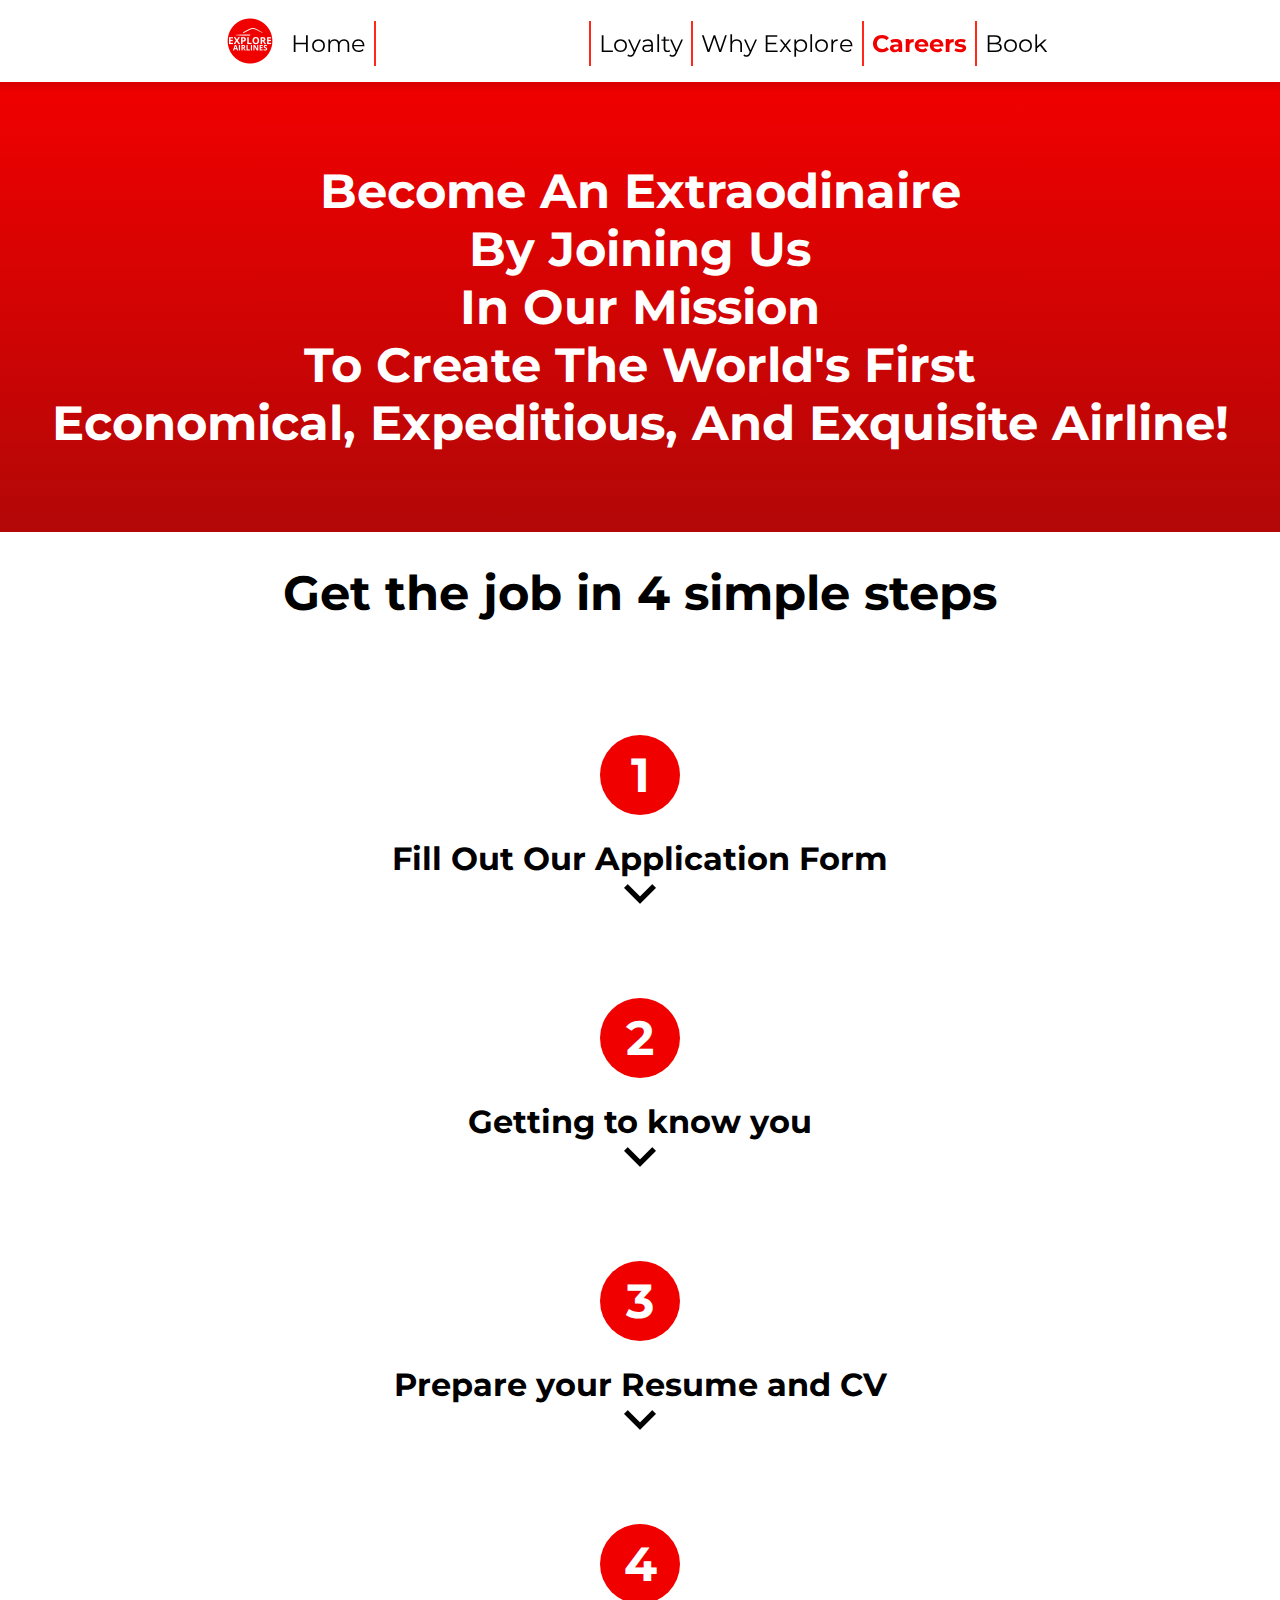
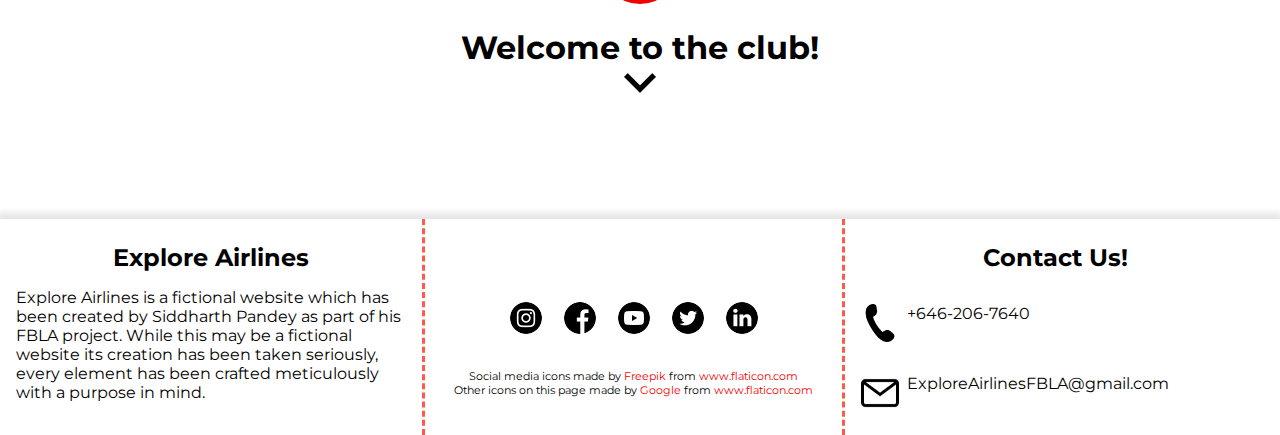
==== commit 4c19af7e: "Mobile Header is complete" ====
--- a/HTML/apply.html
+++ b/HTML/apply.html
@@ -4,11 +4,14 @@
   <link href="../CSS/main.css" rel="stylesheet" type="text/css">
   <link href="../CSS/apply.css" rel="stylesheet" type="text/css">
   <link href="https://fonts.googleapis.com/css?family=Montserrat&display=swap" rel="stylesheet">
+  <script src="../JS/jquery-3.4.1.min.js"></script>
+  <script src="../JS/load.js"></script>
 </head>
 <body>
   <title>Explore Airlines</title>
   <div class="wrapper">
     <header class="nav-header">
+      <img src="../Images/logo.png" rel="Our company logo" id="logo-mobile">
       <h1 class="name">Explore Airlines</h1>
       <ul class="main-nav">
         <!--Logo Inbetween-->
@@ -16,7 +19,7 @@
         <!--End of Logo Inbetween-->
         <li><a href="../index.html">Home</a></li>
         <li><a href="memberships.html">Loyalty</a></li>
-        <li><a href="#">Why Explore</a></li>
+        <li><a href="why.html">Why Explore</a></li>
         <li><a href="apply.html" style="color:#f10000; font-weight: bold;">Careers</a></li>
         <li><a href="bookings.html">Book</a></li>
       </ul>
--- a/CSS/main.css
+++ b/CSS/main.css
@@ -59,6 +59,11 @@
     padding: 0.5rem;
     width: 100%;
     height: auto;
+  }
+
+  .padding {
+    padding-left: 5%;
+    padding-right: 5%;
   }
 
   .inline-textpic {
@@ -122,6 +127,10 @@
 
 @media only screen and (min-width: 1024px) {
 
+  .pc {
+    display: block;
+  }
+
   .mobile {
     display: none;
   }
@@ -191,12 +200,15 @@
 
   .main-nav li {
     /*background-color: #FFDD00;*/
-    font-size: 2rem;
+    font-size: 2.5rem;
     text-align: center;
     color: #ffffff;
     padding-top: 4rem;
     padding-bottom: 4rem;
     border-top: 0.2rem solid #f10000;
+    width: 80%;
+    margin-left: auto;
+    margin-right: auto;
   }
 
   .main-nav li a {
@@ -204,10 +216,14 @@
     text-decoration: none;
   }
 
+  .main-nav li:last-child {
+    border-bottom: 0.2rem solid #f10000;
+  }
+
   /*rest of main page */
 
   .gradient-background {
-    margin-top: 2rem;
+    margin-top: 0;
   }
 
   .animation {
@@ -249,6 +265,7 @@
   }
 
   .wrapper {
+    margin-top: 154px;
     min-height: calc(100vh - 472px);
     margin-bottom: 5rem;
   }
@@ -285,6 +302,10 @@
     margin-top: 0.5rem;
     margin-bottom: 1rem;
   }
+
+  .book-button {
+    width: 100%;
+  }
  /*
   .red-border:hover {
     transition: 250ms;
@@ -322,7 +343,7 @@
   }
 
   .footer-center .credit {
-    font-size: 1rem;
+    font-size: 0.7rem;
   }
 
   .footer-right .inline-textpic {
@@ -370,6 +391,7 @@
     flex-direction: row;
     margin-top: 1rem;
     justify-content: flex-start;
+    flex-grow: none;
     /* To override some other property */
     margin-bottom: 1rem;
     /*margin-bottom: 1.5625rem;*/
@@ -384,7 +406,10 @@
     padding-left: 0.5rem;
     border-left: solid 2px rgba(255, 17, 0, 0.9);
     margin-top: auto;
-    font-size: 1.5em;
+    font-size: 1.5rem;
+    width: auto;
+    margin-left: 0;
+    margin-right: 0;
   }
 
   /*selects 1st list item, idk why*/
@@ -402,6 +427,10 @@
   .main-nav li a:hover {
     transition: 250ms;
     color: #f10000;
+  }
+
+  .main-nav li:last-child {
+    border-bottom: none;
   }
 
   #logo-mobile {
@@ -505,7 +534,7 @@
   }
 
   .book-button {
-    width: 35%;
+    width: 100%;
     align-self: flex-end;
   }
 
@@ -537,8 +566,8 @@
     font-size: 1rem;
     margin-bottom: 0.5rem;
     text-align: left;
-    padding-left: 0.5rem;
-    padding-right: 0.5rem;
+    padding-left: 1rem;
+    padding-right: 1rem;
   }
 
   .footer-center {
--- a/CSS/apply.css
+++ b/CSS/apply.css
@@ -47,7 +47,7 @@
   .info {
     margin: auto;
     text-align: center;
-    font-size: 1.5rem;
+    font-size: 2rem;
   }
 
   .more_info {
@@ -112,7 +112,7 @@
 
  /* First Collapsible, There is definitely a better and less repetitive way to do this, but my brain is feeling too racked right now*/
   input[class="num1"]:checked ~ .collap-one{
-    max-height: 90px;
+    max-height: 158px;
     transition: max-height 1s ease-in;
     height: auto;
   }
@@ -135,7 +135,7 @@
 
   /*Second Collapsible*/
   input[class="num2"]:checked ~ .collap-two {
-    max-height: 87px;
+    max-height: 158px;
     transition: max-height 1s ease-in;
     height: auto;
   }
@@ -163,7 +163,7 @@
 
   /*Third Collapsible*/
   input[class="num3"]:checked ~ .collap-three {
-    max-height: 156px;
+    max-height: 344px;
     transition: max-height 1s ease-in;
     height: auto;
   }
@@ -189,9 +189,13 @@
   }
 
   input[class="num4"]:checked ~ .collap-four {
-    max-height: 87px;
-    transition: max-height 1s ease-in;
-    height: auto;
+    max-height: 117px;
+    transition: max-height 1s ease-in;
+    height: auto;
+  }
+
+  .collap-three .inline-textpic {
+    font-size: 1.5rem;
   }
 
   input[id="expander4"]:not(:checked) ~ .collapsible {
@@ -228,8 +232,42 @@
 
 @media only screen and (min-width: 1024px) {
   .collapsible {
-    max-width: 821.19px;
-  }
+    max-width: 829.19px;
+  }
+
+  .info {
+    font-size: 1.5rem;
+  }
+
+  input[class="num1"]:checked ~ .collap-one {
+    max-height: 87px;
+    transition: max-height 1s ease-in;
+    height: auto;
+  }
+
+  input[class="num2"]:checked ~ .collap-two {
+    max-height: 87px;
+    transition: max-height 1s ease-in;
+    height: auto;
+  }
+
+  input[class="num3"]:checked ~ .collap-three {
+    max-height: 153px;
+    transition: max-height 1s ease-in;
+    height: auto;
+  }
+
+  input[class="num4"]:checked ~ .collap-four {
+    max-height: 87px;
+    transition: max-height 1s ease-in;
+    height: auto;
+  }
+
+
+
+
+
+
 }
 
 @media only screen and (min-width: 1440px) {
